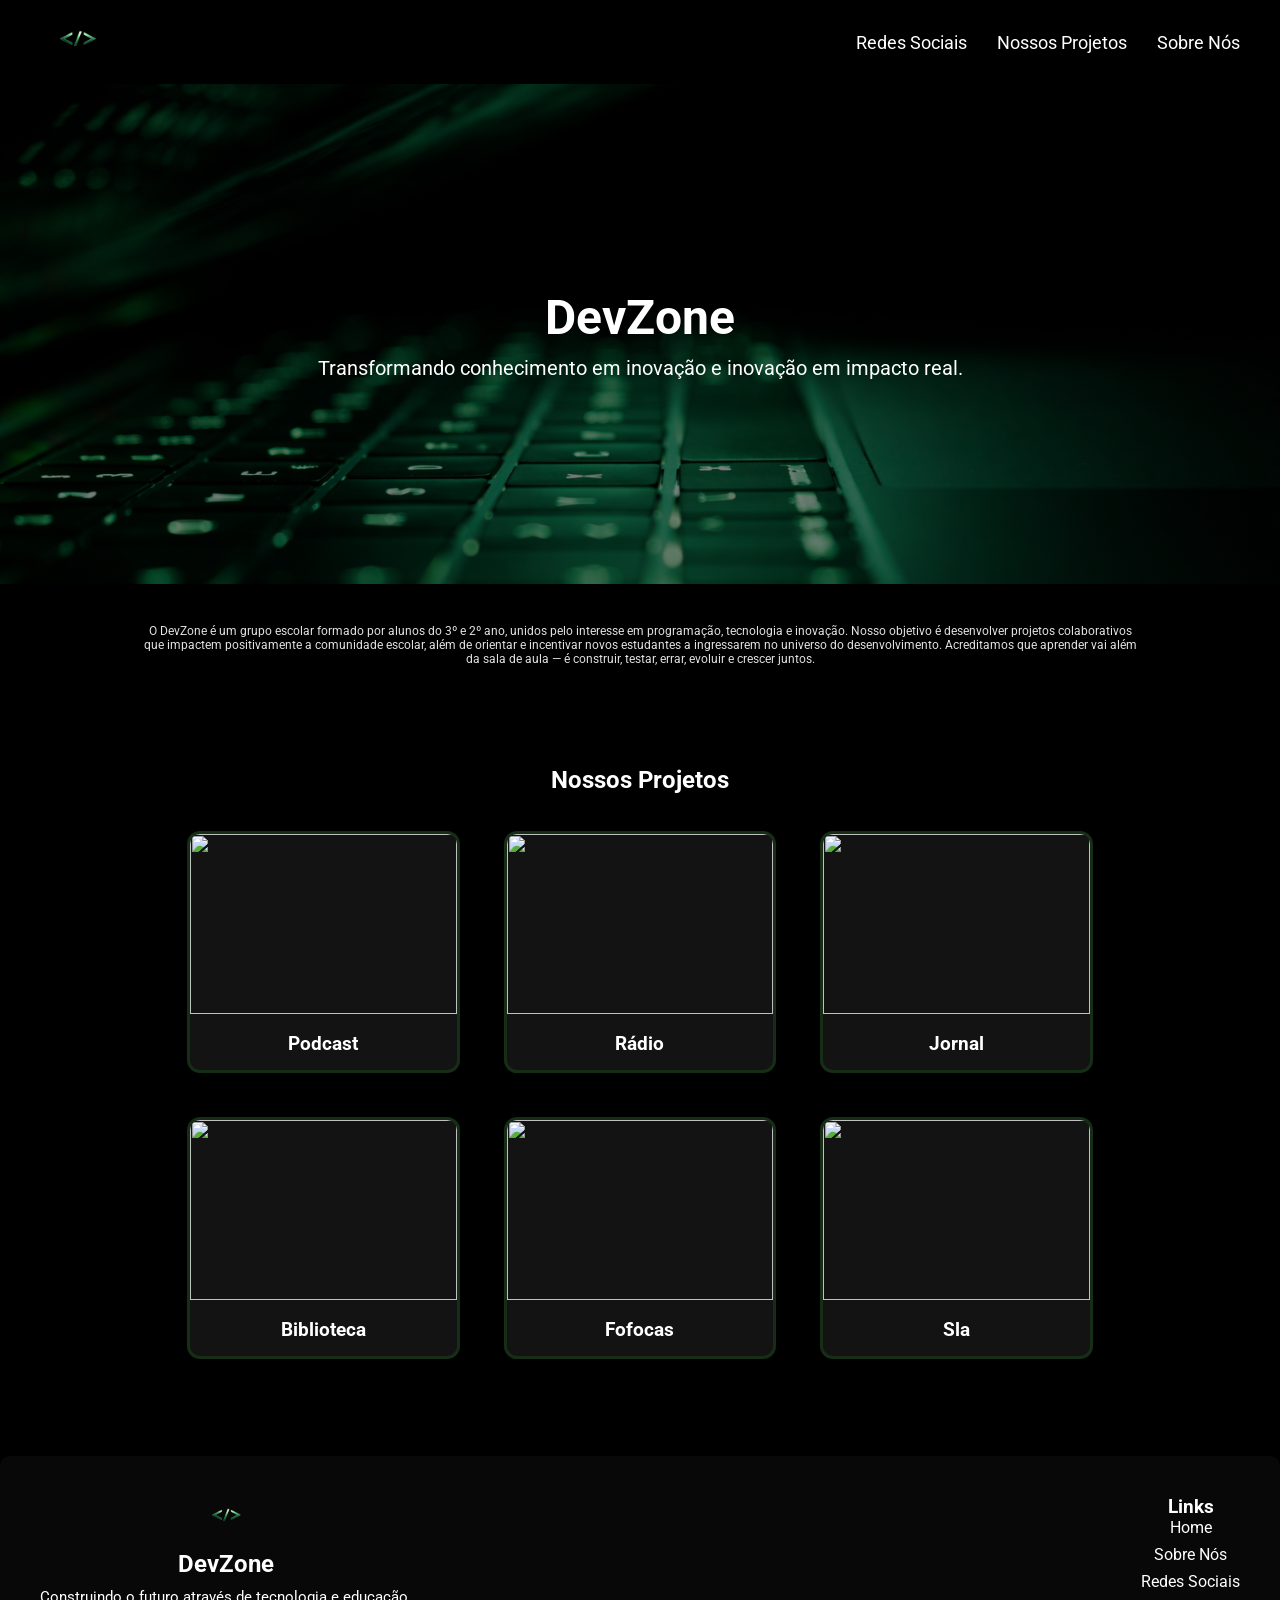
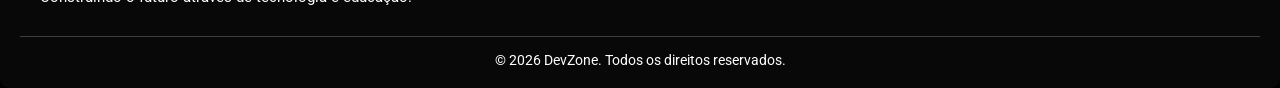
==== landing_page/index.html @ d03a036a "1103" ====
<!DOCTYPE html>
<html lang="pt-br">
<head>
    <meta charset="UTF-8">
    <meta name="viewport" content="width=device-width, initial-scale=1.0">
    <title>DevZone</title>

    <link rel="stylesheet" href="./assets/css/style.css">
    <link rel="shortcut icon" href="./assets/img/logoverde.png" type="image/x-icon">

<body>

    <header class="cabecalho">

        <!-- barra de navegação -->
        <nav class="navbar">
            <div class="logo">
                <img src="./assets/img/logo.png" alt="Logo">
            </div>

            <ul class="nav-links">
                <li><a href="#">Redes Sociais</a></li>
                <li><a href="#">Nossos Projetos</a></li>
                <li><a href="#">Sobre Nós</a></li>
            </ul>
        </nav>

        <section class="banner">
            <div class="banner-texto">
                <h1>DevZone</h1>
                    <p>Transformando conhecimento em inovação e inovação em impacto real.</p>
            </div>
        </section>

    </header>

    <main>

        <p>O DevZone é um grupo escolar formado por alunos do 3º e 2º ano, unidos pelo interesse em programação, tecnologia e inovação. Nosso objetivo é desenvolver projetos colaborativos que impactem positivamente a comunidade escolar, além de orientar e incentivar novos estudantes a ingressarem no universo do desenvolvimento. Acreditamos que aprender vai além da sala de aula — é construir, testar, errar, evoluir e crescer juntos.</p> <!-- Parágrafo introdução -->

        <section class="projetos">
            <h2>Nossos Projetos</h2>

                <div class="projetos-grid">

                    <article class="projeto-card">
                        <a href="#">
                            <img src="#" alt="">
                            <h3>Podcast</h3>
                        </a>
                    </article>

                    <article class="projeto-card">
                        <a href="#">
                            <img src="#" alt="">
                            <h3>Rádio</h3>
                        </a>
                    </article>

                    <article class="projeto-card">
                        <a href="#">
                            <img src="#" alt="">
                            <h3>Jornal</h3>
                        </a>
                    </article>

                    <article class="projeto-card">
                        <a href="#">
                            <img src="#" alt="">
                            <h3>Biblioteca</h3>
                        </a>
                    </article>

                    <article class="projeto-card">
                        <a href="#">
                            <img src="#" alt="">
                            <h3>Fofocas</h3>
                        </a>
                    </article>

                    <article class="projeto-card">
                        <a href="#">
                            <img src="#" alt="">
                            <h3>Sla</h3>
                        </a>
                    </article>

                </div>
        </section>

    </main>

    <footer class="rodape">

        <div class="rodape-container">
            <div class="rodape-texto">
                <img src="./assets/img/logo.png" alt="DevZone Logo">
                <h2>DevZone</h2>
                    <p>Construindo o futuro através de tecnologia e educação.</p>
                
            </div>
            <div class="rodape-links">
                <h3>Links</h3>
                    <nav>
                        <ul>
                            <li><a href="index.html">Home</a></li>
                            <li><a href="sobrenos.html">Sobre Nós</a></li>
                            <li><a href="redessociais.html">Redes Sociais</a></li>
                        </ul>
                    </nav>
            </div>
        </div>

        <div class="rodape-copy">
            <p>&copy; 2026 DevZone. Todos os direitos reservados.</p>
        </div>

    </footer>

</body>
</html>
---- landing_page/assets/css/style.css ----
@import url('https://fonts.googleapis.com/css2?family=Roboto:ital,wght@0,100..900;1,100..900&display=swap');

* {
    margin: 0;
    padding: 0;
    box-sizing: border-box;
}

body {
    background-color: black;
    color: white;
    text-align: center;
    align-items: center;
    font-family: "Roboto", sans-serif;
}

main p {
    text-align: center;
    color: rgb(226, 226, 226);
    font-size: 12px;
    max-width: 1000px;
    margin: 40px auto;
}

.navbar {
    display: flex;
    justify-content: space-between;
    align-items: center;
    background: #000000;
    padding: 15px 40px;
}

.logo img {
    height: 50px;
}

.nav-links {
    list-style: none;
    display: flex;
    gap: 30px;
}

.nav-links a {
    text-decoration: none;
    color: white;
    font-size: 18px;
}

.nav-links a:hover {
    color: rgba(62, 109, 62, 0.842);
}

.banner {
    height: 500px;
    background: linear-gradient(rgba(0,0,0,0.5), rgba(0,0,0,0.5)),
                url("../img/banner.png");
    background-size: cover;
    background-position: center;
    display: flex;
    justify-content: center;
    align-items: center;
}

.banner-texto {
    color: white;
    text-align: center;
}

.banner-texto h1 {
    font-size: 48px;
}

.banner-texto p {
    font-size: 20px;
    margin-top: 10px;
}

.rodape {
    background: rgb(8, 8, 8);
    border-radius: 10px;
    color: white;
    padding: 40px 20px 20px 20px;
}

.rodape-container {
    display: flex;
    justify-content: space-between;
    align-items: flex-start;
    max-width: 1200px;
    margin: auto;
}

.rodape-texto h2 {
    margin-bottom: 10px;
}

.rodape-texto p {
    max-width: 400px;
    font-size: 15px;
    color: white;
}

.rodape-texto img {
    height: 40px;
    margin-bottom: 10px;
}

.rodape-links ul {
    list-style: none;
}

.rodape-links li {
    margin-bottom: 8px;
}

.rodape-links a {
    text-decoration: none;
    color: white;
    transition: 0.3s;
}

.rodape-links a:hover {
    color: rgba(62, 109, 62, 0.842);
}

.rodape-copy {
    text-align: center;
    border-top: 1px solid rgba(73, 73, 73, 0.842);
    margin-top: 30px;
    padding-top: 15px;
    font-size: 14px;
    color: white;
}

.projetos {
    padding: 60px 40px;
    text-align: center;
}

.projetos-grid {
    display: grid;
    grid-template-columns: repeat(3, 1fr);
    gap: 50px;
    max-width: 900px;
    margin: 40px auto;
}

.projeto-card {
    background: rgb(19, 19, 19);
    border-radius: 10px;
    overflow: hidden;
    transition: transform 0.3s;
    box-shadow: 0 0 0 3px rgba(27, 54, 27, 0.842);
}

.projeto-card:hover {
    transform: translateY(-5px);
}

.projeto-card img {
    width: 100%;
    height: 180px;
    object-fit: cover;
}

.projeto-card h3 {
    padding: 15px;
    color: white;
}

.projeto-card a {
    text-decoration: none;
    color: inherit;
    display: block;
}
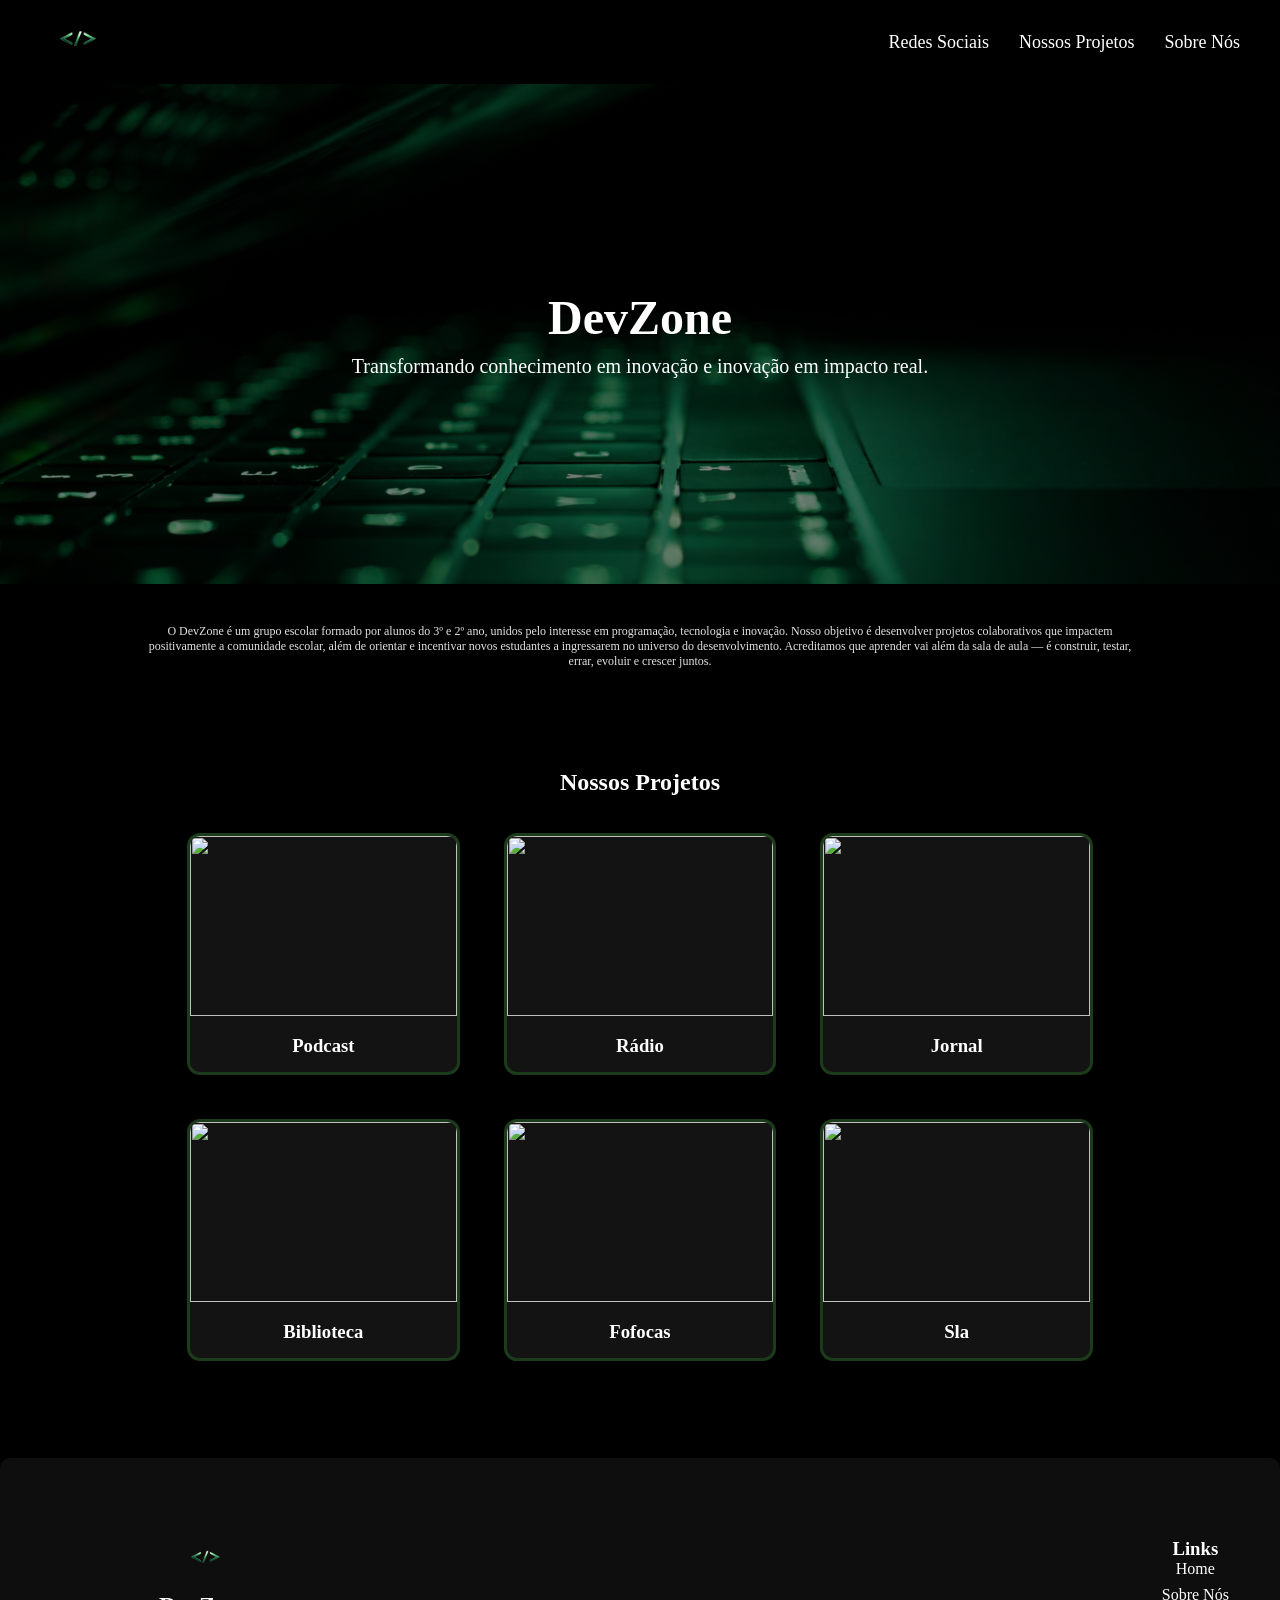
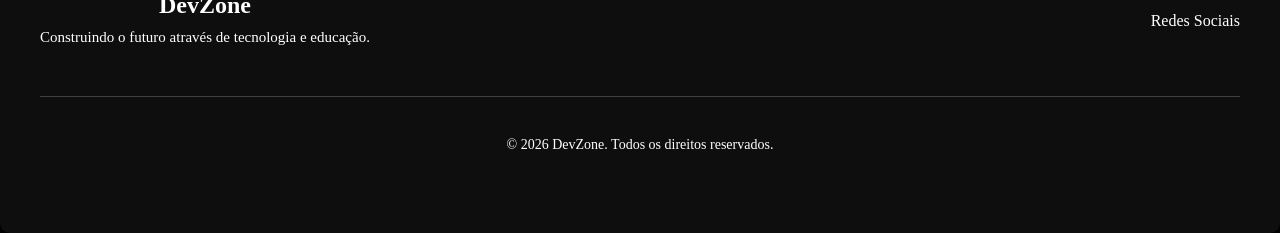
==== commit 479fbaf7: "ajustes de links do menu inicial. Teste" ====
--- a/landing_page/index.html
+++ b/landing_page/index.html
@@ -19,9 +19,9 @@
             </div>
 
             <ul class="nav-links">
-                <li><a href="#">Redes Sociais</a></li>
+                <li><a href="redessociais.html">Redes Sociais</a></li>
                 <li><a href="#">Nossos Projetos</a></li>
-                <li><a href="#">Sobre Nós</a></li>
+                <li><a href="sobrenos.html">Sobre Nós</a></li>
             </ul>
         </nav>
 
--- a/landing_page/assets/css/style.css
+++ b/landing_page/assets/css/style.css
@@ -1,5 +1,4 @@
-@import url('https://fonts.googleapis.com/css2?family=Roboto:ital,wght@0,100..900;1,100..900&display=swap');
-
+/* padronização */
 * {
     margin: 0;
     padding: 0;
@@ -11,17 +10,12 @@
     color: white;
     text-align: center;
     align-items: center;
-    font-family: "Roboto", sans-serif;
 }
+/* /padronização */
 
-main p {
-    text-align: center;
-    color: rgb(226, 226, 226);
-    font-size: 12px;
-    max-width: 1000px;
-    margin: 40px auto;
-}
 
+
+/* navegação header */
 .navbar {
     display: flex;
     justify-content: space-between;
@@ -49,7 +43,11 @@
 .nav-links a:hover {
     color: rgba(62, 109, 62, 0.842);
 }
+/* /navegação header */
 
+
+
+/* banner */
 .banner {
     height: 500px;
     background: linear-gradient(rgba(0,0,0,0.5), rgba(0,0,0,0.5)),
@@ -74,12 +72,75 @@
     font-size: 20px;
     margin-top: 10px;
 }
+/* /banner */
 
+
+
+/* main */
+main p {
+    text-align: center;
+    color: rgb(226, 226, 226);
+    font-size: 12px;
+    max-width: 1000px;
+    margin: 40px auto;
+}
+/* /main */
+
+
+
+/* projetos */
+.projetos {
+    padding: 60px 40px;
+    text-align: center;
+}
+
+.projetos-grid {
+    display: grid;
+    grid-template-columns: repeat(3, 1fr);
+    gap: 50px;
+    max-width: 900px;
+    margin: 40px auto;
+}
+
+.projeto-card {
+    background: rgb(19, 19, 19);
+    border-radius: 10px;
+    overflow: hidden;
+    transition: transform 0.3s;
+    box-shadow: 0 0 0 3px rgba(33, 71, 33, 0.842);
+
+}
+
+.projeto-card:hover {
+    transform: translateY(-5px);
+}
+
+.projeto-card img {
+    width: 100%;
+    height: 180px;
+    object-fit: cover;
+}
+
+.projeto-card h3 {
+    padding: 15px;
+    color: white;
+}
+
+.projeto-card a {
+    text-decoration: none;
+    color: inherit;
+    display: block;
+}
+/* /projetos */
+
+
+
+/* rodape */
 .rodape {
-    background: rgb(8, 8, 8);
+    background: rgb(14, 14, 14);
     border-radius: 10px;
     color: white;
-    padding: 40px 20px 20px 20px;
+    padding: 80px 40px 40px 40px;
 }
 
 .rodape-container {
@@ -126,50 +187,10 @@
 .rodape-copy {
     text-align: center;
     border-top: 1px solid rgba(73, 73, 73, 0.842);
-    margin-top: 30px;
+    margin-top: 50px;
     padding-top: 15px;
     font-size: 14px;
     color: white;
+    padding: 40px;
 }
-
-.projetos {
-    padding: 60px 40px;
-    text-align: center;
-}
-
-.projetos-grid {
-    display: grid;
-    grid-template-columns: repeat(3, 1fr);
-    gap: 50px;
-    max-width: 900px;
-    margin: 40px auto;
-}
-
-.projeto-card {
-    background: rgb(19, 19, 19);
-    border-radius: 10px;
-    overflow: hidden;
-    transition: transform 0.3s;
-    box-shadow: 0 0 0 3px rgba(27, 54, 27, 0.842);
-}
-
-.projeto-card:hover {
-    transform: translateY(-5px);
-}
-
-.projeto-card img {
-    width: 100%;
-    height: 180px;
-    object-fit: cover;
-}
-
-.projeto-card h3 {
-    padding: 15px;
-    color: white;
-}
-
-.projeto-card a {
-    text-decoration: none;
-    color: inherit;
-    display: block;
-}+/* /rodape */
